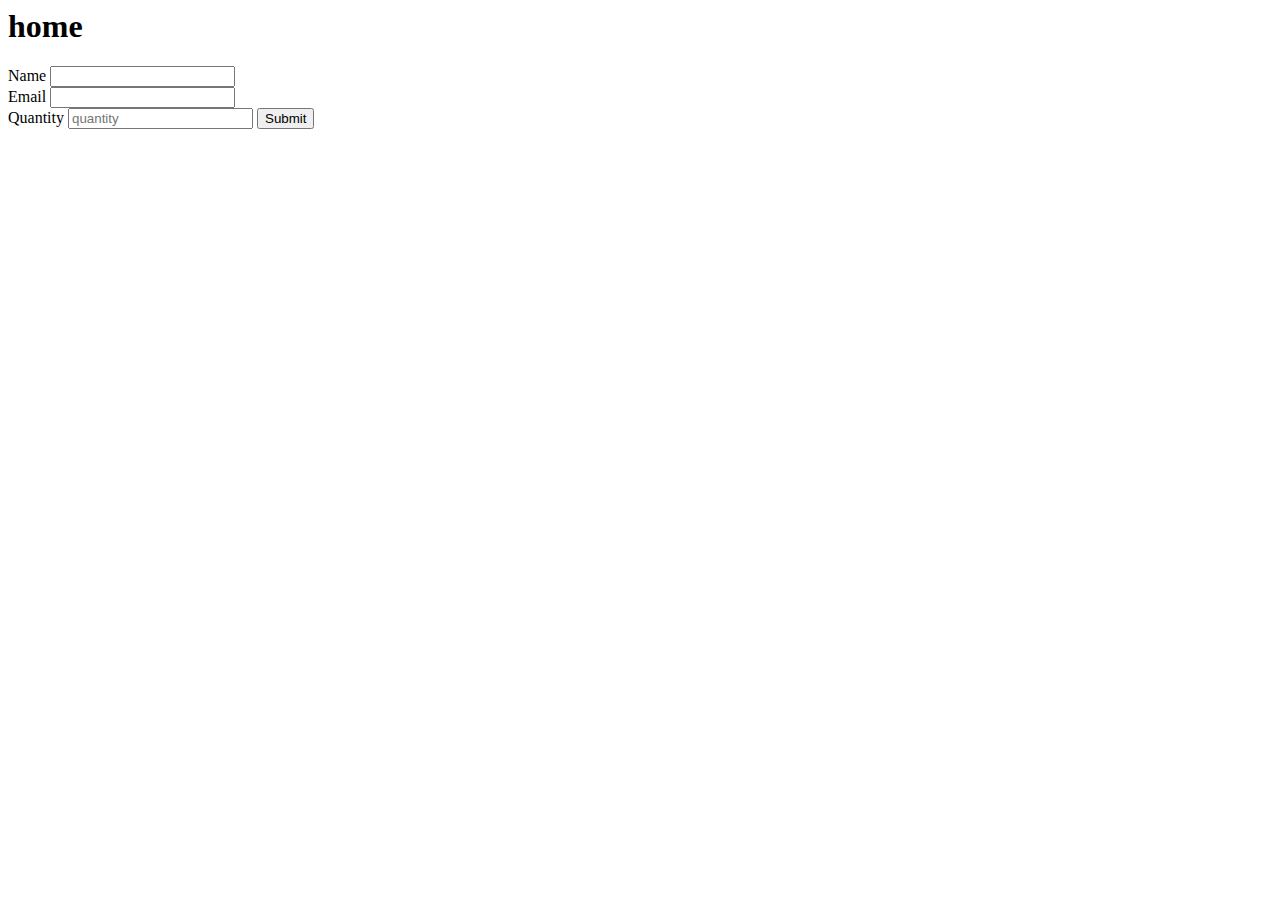
==== sandyness/views/index.html @ d29b5819 "nailed it" ====
<html lang="en">
  <head>
    <meta charset="utf-8">
    <meta http-equiv="X-UA-Compatible" content="IE=edge">
    <meta name="viewport" content="width=device-width, initial-scale=1">
    <title></title>
    <script src="https://ajax.googleapis.com/ajax/libs/jquery/1.11.3/jquery.min.js"></script>
    <script src="/client.js"></script>
  </head>
  <body>

    <h1>home</h1>

    <form action="/makeOrder" method="POST">

      <label>Name</label>
      <input type ='text' name='name' value=''><br>
      <label type="text">Email</label>
      <input type="text" name='email'><br>
      <label>Quantity</label>
      <input type='text'name='quantity' placeholder="quantity" />
      <input class='submit' type="submit" value="Submit">

    </form>

    <ul class="orders">


    </ul>

  </body>
</html>
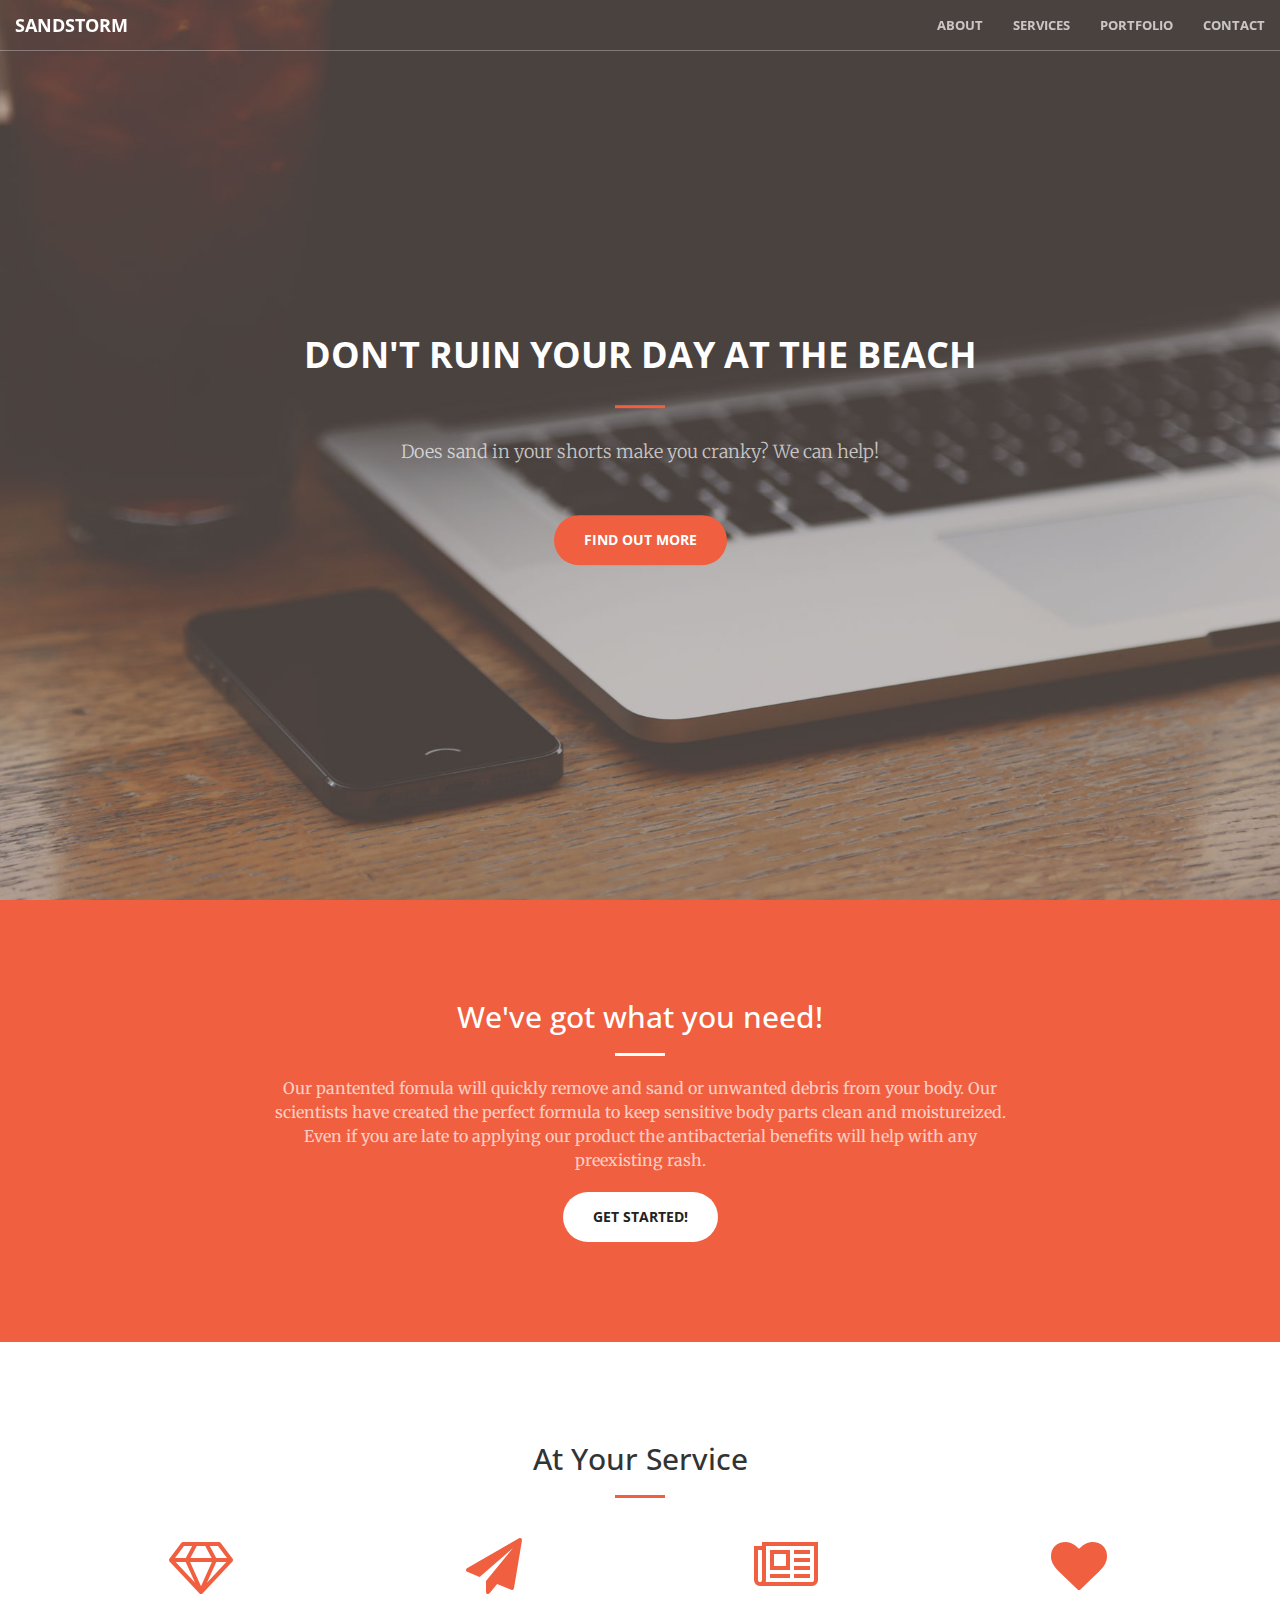
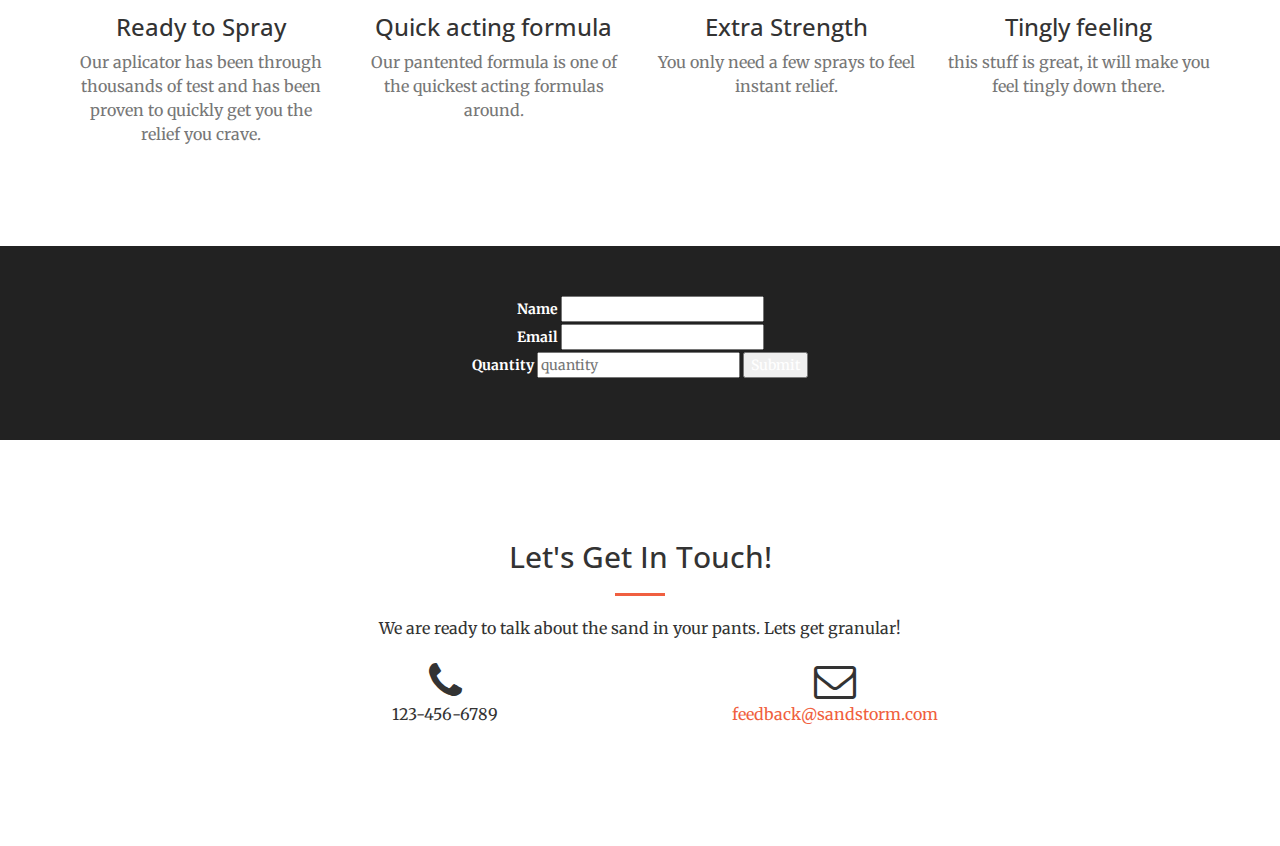
==== commit 8da4614f: "bs in" ====
--- a/sandyness/views/index.html
+++ b/sandyness/views/index.html
@@ -1,32 +1,201 @@
+<!DOCTYPE html>
 <html lang="en">
-  <head>
+
+<head>
+
     <meta charset="utf-8">
     <meta http-equiv="X-UA-Compatible" content="IE=edge">
     <meta name="viewport" content="width=device-width, initial-scale=1">
-    <title></title>
-    <script src="https://ajax.googleapis.com/ajax/libs/jquery/1.11.3/jquery.min.js"></script>
-    <script src="/client.js"></script>
-  </head>
-  <body>
-
-    <h1>home</h1>
-
-    <form action="/makeOrder" method="POST">
-
-      <label>Name</label>
-      <input type ='text' name='name' value=''><br>
-      <label type="text">Email</label>
-      <input type="text" name='email'><br>
-      <label>Quantity</label>
-      <input type='text'name='quantity' placeholder="quantity" />
-      <input class='submit' type="submit" value="Submit">
-
-    </form>
-
-    <ul class="orders">
-
-
-    </ul>
-
-  </body>
+    <meta name="description" content="">
+    <meta name="author" content="">
+
+    <title>Sandstorm</title>
+
+    <!-- Bootstrap Core CSS -->
+    <link rel="stylesheet" href="../bootstrap/css/bootstrap.min.css" type="text/css">
+
+    <!-- Custom Fonts -->
+    <link href='http://fonts.googleapis.com/css?family=Open+Sans:300italic,400italic,600italic,700italic,800italic,400,300,600,700,800' rel='stylesheet' type='text/css'>
+    <link href='http://fonts.googleapis.com/css?family=Merriweather:400,300,300italic,400italic,700,700italic,900,900italic' rel='stylesheet' type='text/css'>
+    <link rel="stylesheet" href="../bootstrap/font-awesome/css/font-awesome.min.css" type="text/css">
+
+    <!-- Plugin CSS -->
+    <link rel="stylesheet" href="../bootstrap/css/animate.min.css" type="text/css">
+
+    <!-- Custom CSS -->
+    <link rel="stylesheet" href="../bootstrap/css/creative.css" type="text/css">
+
+    <!-- HTML5 Shim and Respond.js IE8 support of HTML5 elements and media queries -->
+    <!-- WARNING: Respond.js doesn't work if you view the page via file:// -->
+    <!--[if lt IE 9]>
+        <script src="https://oss.maxcdn.com/libs/html5shiv/3.7.0/html5shiv.js"></script>
+        <script src="https://oss.maxcdn.com/libs/respond.js/1.4.2/respond.min.js"></script>
+    <![endif]-->
+
+</head>
+
+<body id="page-top">
+
+    <nav id="mainNav" class="navbar navbar-default navbar-fixed-top">
+        <div class="container-fluid">
+            <!-- Brand and toggle get grouped for better mobile display -->
+            <div class="navbar-header">
+                <button type="button" class="navbar-toggle collapsed" data-toggle="collapse" data-target="#bs-example-navbar-collapse-1">
+                    <span class="sr-only">Toggle navigation</span>
+                    <span class="icon-bar"></span>
+                    <span class="icon-bar"></span>
+                    <span class="icon-bar"></span>
+                </button>
+                <a class="navbar-brand page-scroll" href="#page-top">Sandstorm</a>
+            </div>
+
+            <!-- Collect the nav links, forms, and other content for toggling -->
+            <div class="collapse navbar-collapse" id="bs-example-navbar-collapse-1">
+                <ul class="nav navbar-nav navbar-right">
+                    <li>
+                        <a class="page-scroll" href="#about">About</a>
+                    </li>
+                    <li>
+                        <a class="page-scroll" href="#services">Services</a>
+                    </li>
+                    <li>
+                        <a class="page-scroll" href="#portfolio">Portfolio</a>
+                    </li>
+                    <li>
+                        <a class="page-scroll" href="#contact">Contact</a>
+                    </li>
+                </ul>
+            </div>
+            <!-- /.navbar-collapse -->
+        </div>
+        <!-- /.container-fluid -->
+    </nav>
+
+    <header>
+        <div class="header-content">
+            <div class="header-content-inner">
+                <h1>Don't ruin your day at the beach</h1>
+                <hr>
+                <p>Does sand in your shorts make you cranky? We can help!</p>
+                <a href="#about" class="btn btn-primary btn-xl page-scroll">Find Out More</a>
+            </div>
+        </div>
+    </header>
+
+    <section class="bg-primary" id="about">
+        <div class="container">
+            <div class="row">
+                <div class="col-lg-8 col-lg-offset-2 text-center">
+                    <h2 class="section-heading">We've got what you need!</h2>
+                    <hr class="light">
+                    <p class="text-faded">Our pantented fomula will quickly remove and sand or unwanted debris from your body. Our scientists have created the perfect formula to keep sensitive body parts clean and moistureized. Even if you are late to applying our product the antibacterial benefits will help with any preexisting rash.</p>
+                    <a href="#" class="btn btn-default btn-xl">Get Started!</a>
+                </div>
+            </div>
+        </div>
+    </section>
+
+    <section id="services">
+        <div class="container">
+            <div class="row">
+                <div class="col-lg-12 text-center">
+                    <h2 class="section-heading">At Your Service</h2>
+                    <hr class="primary">
+                </div>
+            </div>
+        </div>
+        <div class="container">
+            <div class="row">
+                <div class="col-lg-3 col-md-6 text-center">
+                    <div class="service-box">
+                        <i class="fa fa-4x fa-diamond wow bounceIn text-primary"></i>
+                        <h3>Ready to Spray</h3>
+                        <p class="text-muted">Our aplicator has been through thousands of test and has been proven to quickly get you the relief you crave.</p>
+                    </div>
+                </div>
+                <div class="col-lg-3 col-md-6 text-center">
+                    <div class="service-box">
+                        <i class="fa fa-4x fa-paper-plane wow bounceIn text-primary" data-wow-delay=".1s"></i>
+                        <h3>Quick acting formula</h3>
+                        <p class="text-muted">Our pantented formula is one of the quickest acting formulas around.</p>
+                    </div>
+                </div>
+                <div class="col-lg-3 col-md-6 text-center">
+                    <div class="service-box">
+                        <i class="fa fa-4x fa-newspaper-o wow bounceIn text-primary" data-wow-delay=".2s"></i>
+                        <h3>Extra Strength</h3>
+                        <p class="text-muted">You only need a few sprays to feel instant relief.</p>
+                    </div>
+                </div>
+                <div class="col-lg-3 col-md-6 text-center">
+                    <div class="service-box">
+                        <i class="fa fa-4x fa-heart wow bounceIn text-primary" data-wow-delay=".3s"></i>
+                        <h3>Tingly feeling</h3>
+                        <p class="text-muted">this stuff is great, it will make you feel tingly down there.</p>
+                    </div>
+                </div>
+            </div>
+        </div>
+    </section>
+
+    <aside class="bg-dark">
+        <div class="container text-center">
+            <div class="call-to-action">
+              <form action="/makeOrder" method="POST">
+
+                <label>Name</label>
+                <input type ='text' name='name' value=''><br>
+                <label type="text">Email</label>
+                <input type="text" name='email'><br>
+                <label>Quantity</label>
+                <input type='text'name='quantity' placeholder="quantity" />
+                <input class='submit' type="submit" value="Submit">
+
+              </form>
+
+              <ul class="orders">
+
+
+              </ul>
+
+            </div>
+        </div>
+    </aside>
+
+    <section id="contact">
+        <div class="container">
+            <div class="row">
+                <div class="col-lg-8 col-lg-offset-2 text-center">
+                    <h2 class="section-heading">Let's Get In Touch!</h2>
+                    <hr class="primary">
+                    <p>We are ready to talk about the sand in your pants. Lets get granular!</p>
+                </div>
+                <div class="col-lg-4 col-lg-offset-2 text-center">
+                    <i class="fa fa-phone fa-3x wow bounceIn"></i>
+                    <p>123-456-6789</p>
+                </div>
+                <div class="col-lg-4 text-center">
+                    <i class="fa fa-envelope-o fa-3x wow bounceIn" data-wow-delay=".1s"></i>
+                    <p><a href="mailto:your-email@your-domain.com">feedback@sandstorm.com</a></p>
+                </div>
+            </div>
+        </div>
+    </section>
+
+    <!-- jQuery -->
+    <script src="js/jquery.js"></script>
+
+    <!-- Bootstrap Core JavaScript -->
+    <script src="js/bootstrap.min.js"></script>
+
+    <!-- Plugin JavaScript -->
+    <script src="js/jquery.easing.min.js"></script>
+    <script src="js/jquery.fittext.js"></script>
+    <script src="js/wow.min.js"></script>
+
+    <!-- Custom Theme JavaScript -->
+    <script src="js/creative.js"></script>
+
+</body>
+
 </html>
--- a/sandyness/bootstrap/css/creative.css
+++ b/sandyness/bootstrap/css/creative.css
@@ -0,0 +1,476 @@
+/*!
+ * Start Bootstrap - Creative Bootstrap Theme (http://startbootstrap.com)
+ * Code licensed under the Apache License v2.0.
+ * For details, see http://www.apache.org/licenses/LICENSE-2.0.
+ */
+
+html,
+body {
+    width: 100%;
+    height: 100%;
+}
+
+body {
+    font-family: Merriweather,'Helvetica Neue',Arial,sans-serif;
+}
+
+hr {
+    max-width: 50px;
+    border-color: #f05f40;
+    border-width: 3px;
+}
+
+hr.light {
+    border-color: #fff;
+}
+
+a {
+    color: #f05f40;
+    -webkit-transition: all .35s;
+    -moz-transition: all .35s;
+    transition: all .35s;
+}
+
+a:hover,
+a:focus {
+    color: #eb3812;
+}
+
+h1,
+h2,
+h3,
+h4,
+h5,
+h6 {
+    font-family: 'Open Sans','Helvetica Neue',Arial,sans-serif;
+}
+
+p {
+    margin-bottom: 20px;
+    font-size: 16px;
+    line-height: 1.5;
+}
+
+.bg-primary {
+    background-color: #f05f40;
+}
+
+.bg-dark {
+    color: #fff;
+    background-color: #222;
+}
+
+.text-faded {
+    color: rgba(255,255,255,.7);
+}
+
+section {
+    padding: 100px 0;
+}
+
+aside {
+    padding: 50px 0;
+}
+
+.no-padding {
+    padding: 0;
+}
+
+.navbar-default {
+    border-color: rgba(34,34,34,.05);
+    font-family: 'Open Sans','Helvetica Neue',Arial,sans-serif;
+    background-color: #fff;
+    -webkit-transition: all .35s;
+    -moz-transition: all .35s;
+    transition: all .35s;
+}
+
+.navbar-default .navbar-header .navbar-brand {
+    text-transform: uppercase;
+    font-family: 'Open Sans','Helvetica Neue',Arial,sans-serif;
+    font-weight: 700;
+    color: #f05f40;
+}
+
+.navbar-default .navbar-header .navbar-brand:hover,
+.navbar-default .navbar-header .navbar-brand:focus {
+    color: #eb3812;
+}
+
+.navbar-default .nav > li>a,
+.navbar-default .nav>li>a:focus {
+    text-transform: uppercase;
+    font-size: 13px;
+    font-weight: 700;
+    color: #222;
+}
+
+.navbar-default .nav > li>a:hover,
+.navbar-default .nav>li>a:focus:hover {
+    color: #f05f40;
+}
+
+.navbar-default .nav > li.active>a,
+.navbar-default .nav>li.active>a:focus {
+    color: #f05f40!important;
+    background-color: transparent;
+}
+
+.navbar-default .nav > li.active>a:hover,
+.navbar-default .nav>li.active>a:focus:hover {
+    background-color: transparent;
+}
+
+@media(min-width:768px) {
+    .navbar-default {
+        border-color: rgba(255,255,255,.3);
+        background-color: transparent;
+    }
+
+    .navbar-default .navbar-header .navbar-brand {
+        color: rgba(255,255,255,.7);
+    }
+
+    .navbar-default .navbar-header .navbar-brand:hover,
+    .navbar-default .navbar-header .navbar-brand:focus {
+        color: #fff;
+    }
+
+    .navbar-default .nav > li>a,
+    .navbar-default .nav>li>a:focus {
+        color: rgba(255,255,255,.7);
+    }
+
+    .navbar-default .nav > li>a:hover,
+    .navbar-default .nav>li>a:focus:hover {
+        color: #fff;
+    }
+
+    .navbar-default.affix {
+        border-color: rgba(34,34,34,.05);
+        background-color: #fff;
+    }
+
+    .navbar-default.affix .navbar-header .navbar-brand {
+        font-size: 14px;
+        color: #f05f40;
+    }
+
+    .navbar-default.affix .navbar-header .navbar-brand:hover,
+    .navbar-default.affix .navbar-header .navbar-brand:focus {
+        color: #eb3812;
+    }
+
+    .navbar-default.affix .nav > li>a,
+    .navbar-default.affix .nav>li>a:focus {
+        color: #222;
+    }
+
+    .navbar-default.affix .nav > li>a:hover,
+    .navbar-default.affix .nav>li>a:focus:hover {
+        color: #f05f40;
+    }
+}
+
+header {
+    position: relative;
+    width: 100%;
+    min-height: auto;
+    text-align: center;
+    color: #fff;
+    background-image: url(../img/header.jpg);
+    background-position: center;
+    -webkit-background-size: cover;
+    -moz-background-size: cover;
+    background-size: cover;
+    -o-background-size: cover;
+}
+
+header .header-content {
+    position: relative;
+    width: 100%;
+    padding: 100px 15px;
+    text-align: center;
+}
+
+header .header-content .header-content-inner h1 {
+    margin-top: 0;
+    margin-bottom: 0;
+    text-transform: uppercase;
+    font-weight: 700;
+}
+
+header .header-content .header-content-inner hr {
+    margin: 30px auto;
+}
+
+header .header-content .header-content-inner p {
+    margin-bottom: 50px;
+    font-size: 16px;
+    font-weight: 300;
+    color: rgba(255,255,255,.7);
+}
+
+@media(min-width:768px) {
+    header {
+        min-height: 100%;
+    }
+
+    header .header-content {
+        position: absolute;
+        top: 50%;
+        padding: 0 50px;
+        -webkit-transform: translateY(-50%);
+        -ms-transform: translateY(-50%);
+        transform: translateY(-50%);
+    }
+
+    header .header-content .header-content-inner {
+        margin-right: auto;
+        margin-left: auto;
+        max-width: 1000px;
+    }
+
+    header .header-content .header-content-inner p {
+        margin-right: auto;
+        margin-left: auto;
+        max-width: 80%;
+        font-size: 18px;
+    }
+}
+
+.section-heading {
+    margin-top: 0;
+}
+
+.service-box {
+    margin: 50px auto 0;
+    max-width: 400px;
+}
+
+@media(min-width:992px) {
+    .service-box {
+        margin: 20px auto 0;
+    }
+}
+
+.service-box p {
+    margin-bottom: 0;
+}
+
+.portfolio-box {
+    display: block;
+    position: relative;
+    margin: 0 auto;
+    max-width: 650px;
+}
+
+.portfolio-box .portfolio-box-caption {
+    display: block;
+    position: absolute;
+    bottom: 0;
+    width: 100%;
+    height: 100%;
+    text-align: center;
+    color: #fff;
+    opacity: 0;
+    background: rgba(240,95,64,.9);
+    -webkit-transition: all .35s;
+    -moz-transition: all .35s;
+    transition: all .35s;
+}
+
+.portfolio-box .portfolio-box-caption .portfolio-box-caption-content {
+    position: absolute;
+    top: 50%;
+    width: 100%;
+    text-align: center;
+    transform: translateY(-50%);
+}
+
+.portfolio-box .portfolio-box-caption .portfolio-box-caption-content .project-category,
+.portfolio-box .portfolio-box-caption .portfolio-box-caption-content .project-name {
+    padding: 0 15px;
+    font-family: 'Open Sans','Helvetica Neue',Arial,sans-serif;
+}
+
+.portfolio-box .portfolio-box-caption .portfolio-box-caption-content .project-category {
+    text-transform: uppercase;
+    font-size: 14px;
+    font-weight: 600;
+}
+
+.portfolio-box .portfolio-box-caption .portfolio-box-caption-content .project-name {
+    font-size: 18px;
+}
+
+.portfolio-box:hover .portfolio-box-caption {
+    opacity: 1;
+}
+
+@media(min-width:768px) {
+    .portfolio-box .portfolio-box-caption .portfolio-box-caption-content .project-category {
+        font-size: 16px;
+    }
+
+    .portfolio-box .portfolio-box-caption .portfolio-box-caption-content .project-name {
+        font-size: 22px;
+    }
+}
+
+.call-to-action h2 {
+    margin: 0 auto 20px;
+}
+
+.text-primary {
+    color: #f05f40;
+}
+
+.no-gutter > [class*=col-] {
+    padding-right: 0;
+    padding-left: 0;
+}
+
+.btn-default {
+    border-color: #fff;
+    color: #222;
+    background-color: #fff;
+    -webkit-transition: all .35s;
+    -moz-transition: all .35s;
+    transition: all .35s;
+}
+
+.btn-default:hover,
+.btn-default:focus,
+.btn-default.focus,
+.btn-default:active,
+.btn-default.active,
+.open > .dropdown-toggle.btn-default {
+    border-color: #ededed;
+    color: #222;
+    background-color: #f2f2f2;
+}
+
+.btn-default:active,
+.btn-default.active,
+.open > .dropdown-toggle.btn-default {
+    background-image: none;
+}
+
+.btn-default.disabled,
+.btn-default[disabled],
+fieldset[disabled] .btn-default,
+.btn-default.disabled:hover,
+.btn-default[disabled]:hover,
+fieldset[disabled] .btn-default:hover,
+.btn-default.disabled:focus,
+.btn-default[disabled]:focus,
+fieldset[disabled] .btn-default:focus,
+.btn-default.disabled.focus,
+.btn-default[disabled].focus,
+fieldset[disabled] .btn-default.focus,
+.btn-default.disabled:active,
+.btn-default[disabled]:active,
+fieldset[disabled] .btn-default:active,
+.btn-default.disabled.active,
+.btn-default[disabled].active,
+fieldset[disabled] .btn-default.active {
+    border-color: #fff;
+    background-color: #fff;
+}
+
+.btn-default .badge {
+    color: #fff;
+    background-color: #222;
+}
+
+.btn-primary {
+    border-color: #f05f40;
+    color: #fff;
+    background-color: #f05f40;
+    -webkit-transition: all .35s;
+    -moz-transition: all .35s;
+    transition: all .35s;
+}
+
+.btn-primary:hover,
+.btn-primary:focus,
+.btn-primary.focus,
+.btn-primary:active,
+.btn-primary.active,
+.open > .dropdown-toggle.btn-primary {
+    border-color: #ed431f;
+    color: #fff;
+    background-color: #ee4b28;
+}
+
+.btn-primary:active,
+.btn-primary.active,
+.open > .dropdown-toggle.btn-primary {
+    background-image: none;
+}
+
+.btn-primary.disabled,
+.btn-primary[disabled],
+fieldset[disabled] .btn-primary,
+.btn-primary.disabled:hover,
+.btn-primary[disabled]:hover,
+fieldset[disabled] .btn-primary:hover,
+.btn-primary.disabled:focus,
+.btn-primary[disabled]:focus,
+fieldset[disabled] .btn-primary:focus,
+.btn-primary.disabled.focus,
+.btn-primary[disabled].focus,
+fieldset[disabled] .btn-primary.focus,
+.btn-primary.disabled:active,
+.btn-primary[disabled]:active,
+fieldset[disabled] .btn-primary:active,
+.btn-primary.disabled.active,
+.btn-primary[disabled].active,
+fieldset[disabled] .btn-primary.active {
+    border-color: #f05f40;
+    background-color: #f05f40;
+}
+
+.btn-primary .badge {
+    color: #f05f40;
+    background-color: #fff;
+}
+
+.btn {
+    border: 0;
+    border-radius: 300px;
+    text-transform: uppercase;
+    font-family: 'Open Sans','Helvetica Neue',Arial,sans-serif;
+    font-weight: 700;
+}
+
+.btn-xl {
+    padding: 15px 30px;
+}
+
+::-moz-selection {
+    text-shadow: none;
+    color: #fff;
+    background: #222;
+}
+
+::selection {
+    text-shadow: none;
+    color: #fff;
+    background: #222;
+}
+
+img::selection {
+    color: #fff;
+    background: 0 0;
+}
+
+img::-moz-selection {
+    color: #fff;
+    background: 0 0;
+}
+
+body {
+    webkit-tap-highlight-color: #222;
+}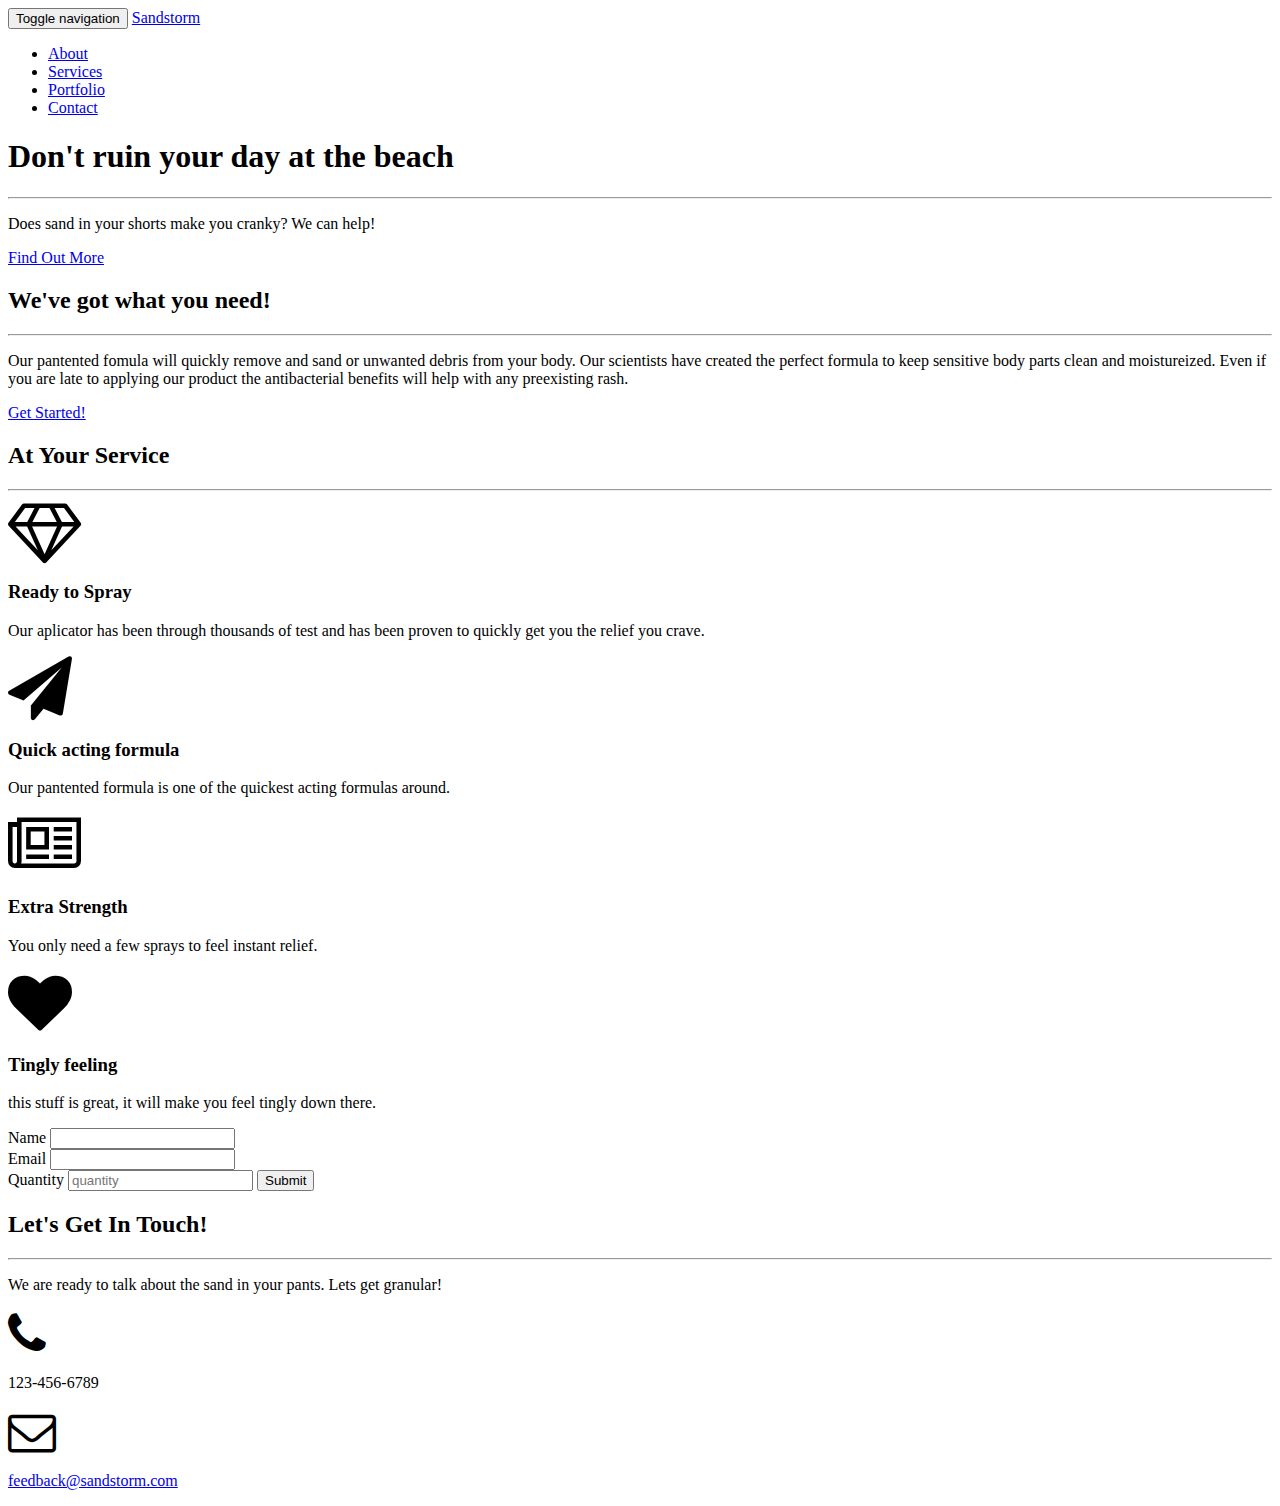
==== commit d8d5c650: "styles" ====
--- a/sandyness/views/index.html
+++ b/sandyness/views/index.html
@@ -12,7 +12,7 @@
     <title>Sandstorm</title>
 
     <!-- Bootstrap Core CSS -->
-    <link rel="stylesheet" href="../bootstrap/css/bootstrap.min.css" type="text/css">
+    <link rel="stylesheet" href="/css/bootstrap.min.css" type="text/css">
 
     <!-- Custom Fonts -->
     <link href='http://fonts.googleapis.com/css?family=Open+Sans:300italic,400italic,600italic,700italic,800italic,400,300,600,700,800' rel='stylesheet' type='text/css'>
@@ -20,18 +20,10 @@
     <link rel="stylesheet" href="../bootstrap/font-awesome/css/font-awesome.min.css" type="text/css">
 
     <!-- Plugin CSS -->
-    <link rel="stylesheet" href="../bootstrap/css/animate.min.css" type="text/css">
+    <link rel="stylesheet" href="/css/animate.min.css" type="text/css">
 
     <!-- Custom CSS -->
-    <link rel="stylesheet" href="../bootstrap/css/creative.css" type="text/css">
-
-    <!-- HTML5 Shim and Respond.js IE8 support of HTML5 elements and media queries -->
-    <!-- WARNING: Respond.js doesn't work if you view the page via file:// -->
-    <!--[if lt IE 9]>
-        <script src="https://oss.maxcdn.com/libs/html5shiv/3.7.0/html5shiv.js"></script>
-        <script src="https://oss.maxcdn.com/libs/respond.js/1.4.2/respond.min.js"></script>
-    <![endif]-->
-
+    <link rel="stylesheet" href="/css/creative.css" type="text/css">
 </head>
 
 <body id="page-top">
@@ -153,10 +145,7 @@
 
               </form>
 
-              <ul class="orders">
-
-
-              </ul>
+              <ul class="orders" class="container text-center"></ul>
 
             </div>
         </div>
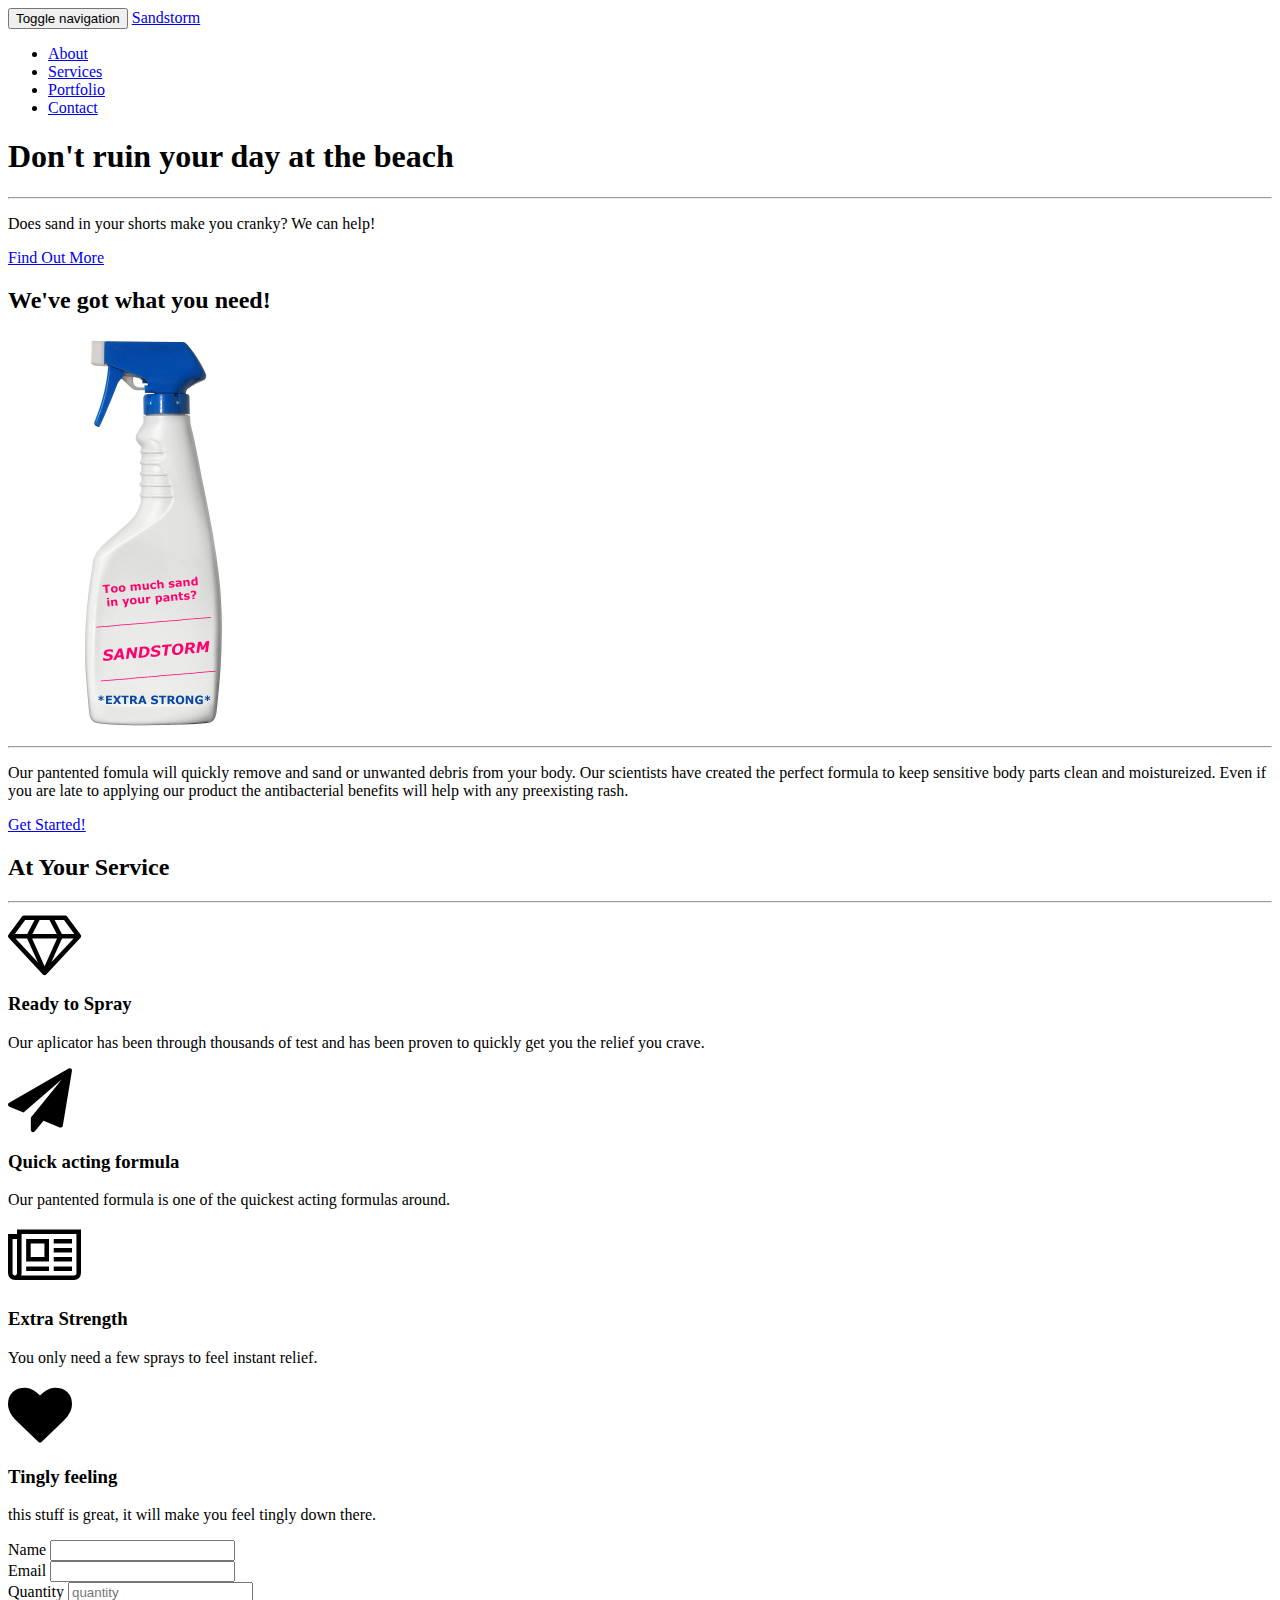
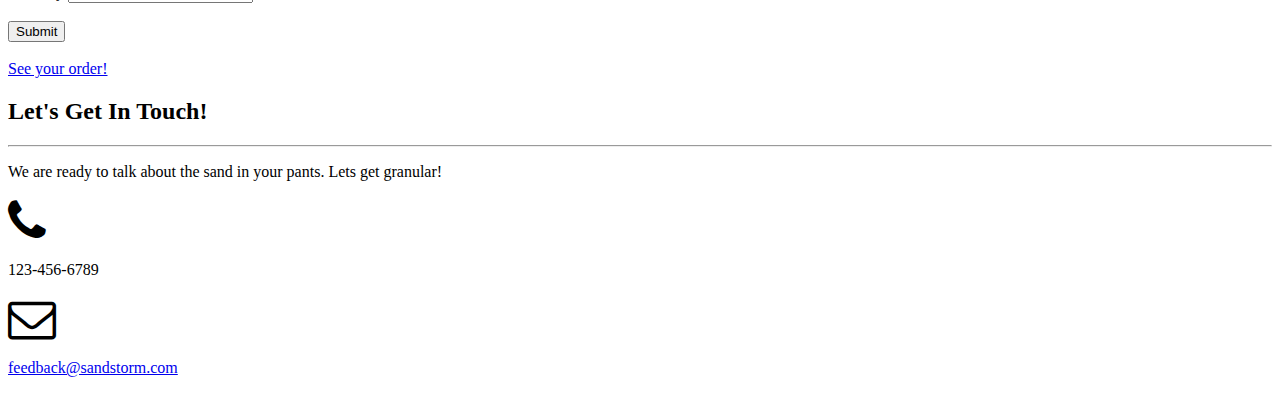
==== commit 4cdc705d: "adding final touches" ====
--- a/sandyness/views/index.html
+++ b/sandyness/views/index.html
@@ -79,6 +79,7 @@
             <div class="row">
                 <div class="col-lg-8 col-lg-offset-2 text-center">
                     <h2 class="section-heading">We've got what you need!</h2>
+                    <img src="sandblaster.png" style="text-align:center;height:400px;" />
                     <hr class="light">
                     <p class="text-faded">Our pantented fomula will quickly remove and sand or unwanted debris from your body. Our scientists have created the perfect formula to keep sensitive body parts clean and moistureized. Even if you are late to applying our product the antibacterial benefits will help with any preexisting rash.</p>
                     <a href="#" class="btn btn-default btn-xl">Get Started!</a>
@@ -140,13 +141,10 @@
                 <label type="text">Email</label>
                 <input type="text" name='email'><br>
                 <label>Quantity</label>
-                <input type='text'name='quantity' placeholder="quantity" />
-                <input class='submit' type="submit" value="Submit">
-
+                <input type='text'name='quantity' placeholder="quantity" /><br /></br />
+                <input class='submit' type="submit" value="Submit"><br /></br />
+                  <a href="/index2.html" class="btn btn-success">See your order!</a>
               </form>
-
-              <ul class="orders" class="container text-center"></ul>
-
             </div>
         </div>
     </aside>
@@ -171,6 +169,11 @@
         </div>
     </section>
 
+
+
+    <ul class="orders"></ul>
+
+
     <!-- jQuery -->
     <script src="js/jquery.js"></script>
 
